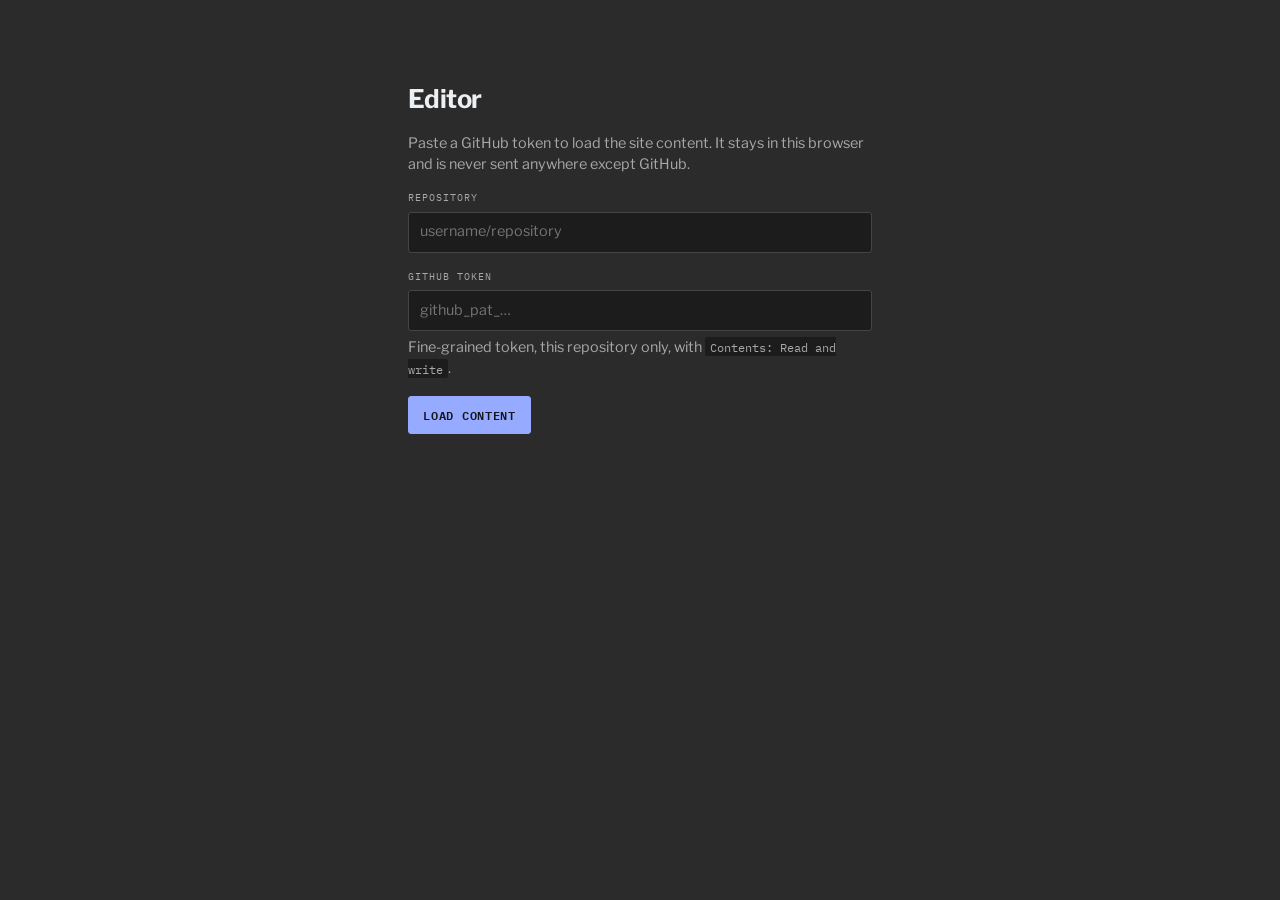
==== admin/index.html @ 61e8462a "Update site 2026-07-12 14:03" ====
<!doctype html>
<html lang="en">
<head>
<meta charset="utf-8">
<meta name="viewport" content="width=device-width, initial-scale=1">
<meta name="robots" content="noindex, nofollow">
<title>Editor — Pallavi Verma</title>
<link href="https://fonts.googleapis.com/css2?family=Libre+Franklin:wght@400;600;700&family=IBM+Plex+Mono:wght@400;500&display=swap" rel="stylesheet">
<style>
  :root{--ground:#2b2b2b;--well:#232323;--field:#1c1c1c;--line:#454545;--text:#edf0f2;--muted:#a8a8a8;--accent:#96aaff;--warn:#ffb27a;
        --body:"Libre Franklin",Helvetica,Arial,sans-serif;--mono:"IBM Plex Mono",ui-monospace,Menlo,monospace}
  *,*::before,*::after{box-sizing:border-box}
  body{margin:0;background:var(--ground);color:var(--text);font-family:var(--body);line-height:1.5}
  header{position:sticky;top:0;z-index:10;display:flex;align-items:center;gap:1rem;flex-wrap:wrap;
         padding:.9rem 1.5rem;background:rgba(43,43,43,.92);backdrop-filter:blur(10px);border-bottom:1px solid var(--line)}
  h1{font-size:1rem;margin:0;letter-spacing:-.02em}
  .grow{margin-left:auto}
  main{max-width:60rem;margin:0 auto;padding:2rem 1.5rem 6rem}
  h2{font-size:1.35rem;letter-spacing:-.02em;margin:2.5rem 0 1rem;padding-bottom:.5rem;border-bottom:1px solid var(--line)}
  label{display:block;font-family:var(--mono);font-size:.65rem;letter-spacing:.1em;text-transform:uppercase;color:var(--muted);margin:0 0 .35rem}
  input,textarea,select{width:100%;background:var(--field);color:var(--text);border:1px solid var(--line);border-radius:3px;
        padding:.55rem .7rem;font:inherit;font-size:.9rem}
  input:focus,textarea:focus,select:focus{outline:2px solid var(--accent);outline-offset:1px;border-color:transparent}
  textarea{min-height:5.5rem;resize:vertical}
  .field{margin-bottom:1rem}
  .row{display:grid;grid-template-columns:repeat(auto-fit,minmax(11rem,1fr));gap:1rem}
  button{background:var(--field);color:var(--text);border:1px solid var(--line);border-radius:3px;
         padding:.5rem .9rem;font-family:var(--mono);font-size:.72rem;letter-spacing:.06em;text-transform:uppercase;cursor:pointer}
  button:hover{border-color:var(--accent);color:var(--accent)}
  button.primary{background:var(--accent);color:#14161c;border-color:var(--accent);font-weight:600}
  button.primary:hover{opacity:.88;color:#14161c}
  button.danger:hover{border-color:#ff8080;color:#ff8080}
  button:disabled{opacity:.4;cursor:not-allowed}
  details.item{background:var(--well);border:1px solid var(--line);border-radius:4px;margin-bottom:.6rem}
  details.item>summary{cursor:pointer;padding:.75rem 1rem;display:flex;align-items:center;gap:.75rem;list-style:none;font-weight:600}
  details.item>summary::-webkit-details-marker{display:none}
  details.item>summary::before{content:"▸";color:var(--muted);font-size:.8rem}
  details.item[open]>summary::before{content:"▾"}
  .item__body{padding:0 1rem 1rem}
  .chip{font-family:var(--mono);font-size:.6rem;letter-spacing:.08em;text-transform:uppercase;color:var(--muted);
        border:1px solid var(--line);border-radius:2px;padding:.1rem .35rem}
  .chip.draft{color:var(--warn);border-color:var(--warn)}
  .itemctl{margin-left:auto;display:flex;gap:.35rem}
  .hint{font-size:.8rem;color:var(--muted);margin:.35rem 0 0}
  .status{font-family:var(--mono);font-size:.72rem;letter-spacing:.05em}
  .status.err{color:#ff8080}.status.ok{color:var(--accent)}
  .gate{max-width:32rem;margin:5rem auto;padding:0 1.5rem}
  .gate p{color:var(--muted);font-size:.9rem}
  code{font-family:var(--mono);font-size:.85em;background:var(--field);padding:.1rem .3rem;border-radius:2px}
  .thumb{width:100%;aspect-ratio:16/10;object-fit:cover;background:var(--field);border:1px solid var(--line);border-radius:3px;margin-top:.5rem}
  .hide{display:none}
</style>
</head>
<body>

<!-- ============ sign in ============ -->
<div class="gate" id="gate">
  <h1 style="font-size:1.6rem;margin-bottom:.5rem">Editor</h1>
  <p>Paste a GitHub token to load the site content. It stays in this browser and is never sent anywhere except GitHub.</p>
  <div class="field">
    <label for="repo">Repository</label>
    <input id="repo" placeholder="username/repository" autocomplete="off">
  </div>
  <div class="field">
    <label for="token">GitHub token</label>
    <input id="token" type="password" placeholder="github_pat_…" autocomplete="off">
    <p class="hint">Fine-grained token, this repository only, with <code>Contents: Read and write</code>.</p>
  </div>
  <button class="primary" id="signin">Load content</button>
  <p class="status err" id="gateStatus"></p>
</div>

<!-- ============ editor ============ -->
<div id="app" class="hide">
<header>
  <h1>Editor</h1>
  <span class="status" id="status"></span>
  <div class="grow"></div>
  <button id="preview">Open site</button>
  <button id="signout">Sign out</button>
  <button class="primary" id="publish">Publish changes</button>
</header>

<main>
  <h2>Header</h2>
  <div class="row">
    <div class="field"><label for="f_name">Name</label><input id="f_name"></div>
    <div class="field"><label for="f_role">Role line</label><input id="f_role"></div>
  </div>
  <div class="field"><label for="f_desc">Search-engine description</label><textarea id="f_desc" style="min-height:3.5rem"></textarea></div>
  <div class="field"><label for="f_herocap">Hero caption</label><input id="f_herocap"></div>

  <h2>About</h2>
  <div class="field">
    <label for="f_about">Biography — one paragraph per blank line</label>
    <textarea id="f_about" style="min-height:12rem"></textarea>
  </div>

  <h2>Education</h2>
  <div id="eduList"></div>
  <button id="addEdu">Add entry</button>

  <h2>Work</h2>
  <p class="hint" style="margin-bottom:1rem">Each entry becomes a card on the homepage and, if it has a description, its own page.</p>
  <div id="sectionList"></div>

  <h2>Contact</h2>
  <div class="row">
    <div class="field"><label for="f_email">Email</label><input id="f_email"></div>
    <div class="field"><label for="f_phone">Phone</label><input id="f_phone"></div>
    <div class="field"><label for="f_ig">Instagram handle</label><input id="f_ig"></div>
    <div class="field"><label for="f_igurl">Instagram link</label><input id="f_igurl"></div>
    <div class="field"><label for="f_loc">Based in</label><input id="f_loc"></div>
  </div>

  <h2>Images</h2>
  <div class="field">
    <label for="f_upload">Upload an image to <code>assets/img/</code></label>
    <input id="f_upload" type="file" accept="image/*">
    <p class="hint" id="uploadHint">Once uploaded, use the path shown here in any Media field.</p>
  </div>
</main>
</div>

<script>
const API = "https://api.github.com";
let repo = localStorage.getItem("pv_repo") || "";
let token = localStorage.getItem("pv_token") || "";
let site = null, sha = null;

const $ = (id) => document.getElementById(id);
const esc = (s="") => String(s).replace(/&/g,"&amp;").replace(/</g,"&lt;").replace(/"/g,"&quot;");
const slugify = (s) => String(s).toLowerCase().trim().replace(/[^a-z0-9]+/g,"-").replace(/^-|-$/g,"");

function say(msg, kind="") {
  const el = $("status");
  el.textContent = msg; el.className = "status " + kind;
  if (kind === "ok") setTimeout(() => { if (el.textContent === msg) el.textContent = ""; }, 4000);
}

/* ---------- GitHub ---------- */

async function gh(path, opts = {}) {
  const res = await fetch(`${API}/repos/${repo}/contents/${path}`, {
    ...opts,
    headers: {
      Authorization: `Bearer ${token}`,
      Accept: "application/vnd.github+json",
      "X-GitHub-Api-Version": "2022-11-28",
      ...(opts.headers || {}),
    },
  });
  if (!res.ok) {
    const body = await res.json().catch(() => ({}));
    throw new Error(body.message || `GitHub returned ${res.status}`);
  }
  return res.json();
}

// UTF-8 safe base64 both ways
const toB64 = (str) => btoa(String.fromCharCode(...new TextEncoder().encode(str)));
const fromB64 = (b64) => new TextDecoder().decode(Uint8Array.from(atob(b64.replace(/\n/g,"")), c => c.charCodeAt(0)));

async function load() {
  const file = await gh("content/site.json");
  sha = file.sha;
  site = JSON.parse(fromB64(file.content));
}

async function save() {
  const res = await gh("content/site.json", {
    method: "PUT",
    body: JSON.stringify({
      message: "Update site content via editor",
      content: toB64(JSON.stringify(site, null, 2) + "\n"),
      sha,
    }),
  });
  sha = res.content.sha;
}

/* ---------- render ---------- */

function renderEdu() {
  $("eduList").innerHTML = site.education.map((e, i) => `
    <details class="item">
      <summary>${esc(e.qualification) || "Untitled"} <span class="chip">${esc(e.years)}</span>
        <span class="itemctl"><button class="danger" data-edudel="${i}">Remove</button></span>
      </summary>
      <div class="item__body">
        <div class="field"><label>Qualification</label><input data-edu="${i}" data-k="qualification" value="${esc(e.qualification)}"></div>
        <div class="row">
          <div class="field"><label>Years</label><input data-edu="${i}" data-k="years" value="${esc(e.years)}"></div>
          <div class="field"><label>Institution</label><input data-edu="${i}" data-k="institution" value="${esc(e.institution)}"></div>
        </div>
      </div>
    </details>`).join("");
}

function itemForm(si, ii, it) {
  const m = it.media || { type: "image", src: "", poster: "" };
  const opt = (v, label) => `<option value="${v}" ${m.type === v ? "selected" : ""}>${label}</option>`;
  return `
  <details class="item">
    <summary>${esc(it.title) || "Untitled"}
      ${it.year ? `<span class="chip">${esc(it.year)}</span>` : ""}
      ${it.published === false ? `<span class="chip draft">Draft</span>` : ""}
      <span class="itemctl">
        <button data-move="${si}:${ii}:-1">↑</button>
        <button data-move="${si}:${ii}:1">↓</button>
        <button class="danger" data-del="${si}:${ii}">Remove</button>
      </span>
    </summary>
    <div class="item__body">
      <div class="row">
        <div class="field"><label>Title</label><input data-i="${si}:${ii}" data-k="title" value="${esc(it.title)}"></div>
        <div class="field"><label>Year</label><input data-i="${si}:${ii}" data-k="year" value="${esc(it.year)}"></div>
      </div>
      <div class="row">
        <div class="field"><label>Role</label><input data-i="${si}:${ii}" data-k="role" value="${esc(it.role)}"></div>
        <div class="field"><label>Status badge (optional)</label><input data-i="${si}:${ii}" data-k="status" value="${esc(it.status)}" placeholder="Work in progress"></div>
        <div class="field"><label>Running time (minutes)</label><input data-i="${si}:${ii}" data-k="duration_min" type="number" min="0" value="${it.duration_min ?? ""}"></div>
      </div>
      <div class="row">
        <div class="field"><label>Media type</label>
          <select data-media="${si}:${ii}" data-k="type">
            ${opt("image","Image")}${opt("video","Video file")}${opt("youtube","YouTube")}
          </select>
        </div>
        <div class="field"><label>Media source</label>
          <input data-media="${si}:${ii}" data-k="src" value="${esc(m.src)}" placeholder="assets/img/name.jpg or YouTube ID">
        </div>
        <div class="field"><label>Poster image (video only)</label>
          <input data-media="${si}:${ii}" data-k="poster" value="${esc(m.poster)}" placeholder="assets/img/name.jpg">
        </div>
      </div>
      <div class="field"><label>Description</label><textarea data-i="${si}:${ii}" data-k="description">${esc(it.description)}</textarea></div>
      <div class="row">
        <div class="field"><label>Performed at — one per line</label><textarea data-list="${si}:${ii}" data-k="venues">${esc((it.venues||[]).join("\n"))}</textarea></div>
        <div class="field"><label>Credits — one per line</label><textarea data-list="${si}:${ii}" data-k="credits">${esc((it.credits||[]).join("\n"))}</textarea></div>
      </div>
      <div class="field">
        <label>URL slug</label><input data-i="${si}:${ii}" data-k="slug" value="${esc(it.slug)}">
        <p class="hint">Page address: <code>/work/${esc(it.slug)}/</code></p>
      </div>
      <label style="display:flex;gap:.5rem;align-items:center;text-transform:none;letter-spacing:0;font-family:var(--body);font-size:.9rem;color:var(--text)">
        <input type="checkbox" data-pub="${si}:${ii}" ${it.published !== false ? "checked" : ""} style="width:auto">
        Show on the site
      </label>
    </div>
  </details>`;
}

function renderSections() {
  $("sectionList").innerHTML = site.sections.map((s, si) => `
    <h3 style="font-size:1rem;margin:1.75rem 0 .75rem;letter-spacing:-.01em">${esc(s.title)}</h3>
    ${s.items.map((it, ii) => itemForm(si, ii, it)).join("")}
    <button data-add="${si}">Add to ${esc(s.title)}</button>
  `).join("");
}

function render() {
  $("f_name").value    = site.meta.name;
  $("f_role").value    = site.meta.role;
  $("f_desc").value    = site.meta.description;
  $("f_herocap").value = site.hero.caption || "";
  $("f_about").value   = site.about.body.join("\n\n");
  $("f_email").value   = site.contact.email;
  $("f_phone").value   = site.contact.phone;
  $("f_ig").value      = site.contact.instagram_handle;
  $("f_igurl").value   = site.contact.instagram_url;
  $("f_loc").value     = site.contact.location;
  renderEdu();
  renderSections();
}

/* ---------- collect ---------- */

function collect() {
  site.meta.name = $("f_name").value.trim();
  site.meta.role = $("f_role").value.trim();
  site.meta.description = $("f_desc").value.trim();
  site.hero.caption = $("f_herocap").value.trim();
  site.about.body = $("f_about").value.split(/\n\s*\n/).map(s => s.trim()).filter(Boolean);
  site.contact.email = $("f_email").value.trim();
  site.contact.phone = $("f_phone").value.trim();
  site.contact.instagram_handle = $("f_ig").value.trim();
  site.contact.instagram_url = $("f_igurl").value.trim();
  site.contact.location = $("f_loc").value.trim();
}

/* live-bind every field back into the model */
document.addEventListener("input", (e) => {
  const t = e.target;
  const set = (attr, fn) => {
    if (!t.dataset[attr]) return false;
    const [si, ii] = t.dataset[attr].split(":").map(Number);
    fn(site.sections[si].items[ii]);
    return true;
  };
  if (t.dataset.edu !== undefined) {
    site.education[Number(t.dataset.edu)][t.dataset.k] = t.value;
  } else if (set("i", (it) => {
    const k = t.dataset.k;
    it[k] = k === "duration_min" ? (t.value === "" ? null : Number(t.value)) : t.value;
  })) {} else if (set("media", (it) => { it.media = it.media || {}; it.media[t.dataset.k] = t.value; })) {}
  else if (set("list", (it) => { it[t.dataset.k] = t.value.split("\n").map(s => s.trim()).filter(Boolean); })) {}
  else if (set("pub", (it) => { it.published = t.checked; })) {}
});

/* ---------- buttons ---------- */

document.addEventListener("click", (e) => {
  const b = e.target.closest("button");
  if (!b) return;

  if (b.dataset.add !== undefined) {
    const si = Number(b.dataset.add);
    site.sections[si].items.push({
      slug: "new-work-" + Date.now().toString(36),
      title: "New work", status: "", year: String(new Date().getFullYear()),
      role: "", duration_min: null,
      media: { type: "image", src: "", poster: "" },
      description: "", venues: [], credits: [], published: false,
    });
    renderSections();
  }

  if (b.dataset.del) {
    const [si, ii] = b.dataset.del.split(":").map(Number);
    if (confirm(`Remove “${site.sections[si].items[ii].title}”? This is not undone until you publish.`)) {
      site.sections[si].items.splice(ii, 1);
      renderSections();
    }
  }

  if (b.dataset.move) {
    const [si, ii, dir] = b.dataset.move.split(":").map(Number);
    const list = site.sections[si].items;
    const j = ii + dir;
    if (j < 0 || j >= list.length) return;
    [list[ii], list[j]] = [list[j], list[ii]];
    renderSections();
  }

  if (b.dataset.edudel) {
    site.education.splice(Number(b.dataset.edudel), 1);
    renderEdu();
  }
});

$("addEdu").onclick = () => {
  site.education.push({ qualification: "", years: "", institution: "" });
  renderEdu();
};

/* auto-slug from title when the slug still looks auto-generated */
document.addEventListener("change", (e) => {
  const t = e.target;
  if (t.dataset.i && t.dataset.k === "title") {
    const [si, ii] = t.dataset.i.split(":").map(Number);
    const it = site.sections[si].items[ii];
    if (/^new-work-/.test(it.slug)) { it.slug = slugify(it.title); renderSections(); }
  }
});

/* ---------- image upload ---------- */

$("f_upload").onchange = async (e) => {
  const file = e.target.files[0];
  if (!file) return;
  const name = slugify(file.name.replace(/\.[^.]+$/, "")) + "." + file.name.split(".").pop().toLowerCase();
  const path = `assets/img/${name}`;
  say("Uploading " + name + "…");
  try {
    const b64 = await new Promise((res, rej) => {
      const r = new FileReader();
      r.onload = () => res(r.result.split(",")[1]);
      r.onerror = rej;
      r.readAsDataURL(file);
    });
    let existing = null;
    try { existing = (await gh(path)).sha; } catch { /* new file */ }
    await gh(path, {
      method: "PUT",
      body: JSON.stringify({
        message: `Add image ${name}`,
        content: b64,
        ...(existing ? { sha: existing } : {}),
      }),
    });
    $("uploadHint").innerHTML = `Uploaded. Paste this into a Media field: <code>${esc(path)}</code>`;
    say("Image uploaded", "ok");
  } catch (err) {
    say(err.message, "err");
  }
  e.target.value = "";
};

/* ---------- publish ---------- */

$("publish").onclick = async () => {
  collect();
  $("publish").disabled = true;
  say("Publishing…");
  try {
    await save();
    say("Published. The site rebuilds in about a minute.", "ok");
  } catch (err) {
    say(err.message.includes("does not match") ? "Someone else changed the content. Reload and redo your edits." : err.message, "err");
  }
  $("publish").disabled = false;
};

$("preview").onclick = () => {
  const [owner, name] = repo.split("/");
  window.open(`https://${owner}.github.io/${name === owner + ".github.io" ? "" : name + "/"}`, "_blank");
};

$("signout").onclick = () => {
  localStorage.removeItem("pv_token");
  location.reload();
};

/* ---------- boot ---------- */

async function boot() {
  $("gateStatus").textContent = "";
  try {
    await load();
    $("gate").classList.add("hide");
    $("app").classList.remove("hide");
    render();
  } catch (err) {
    $("gateStatus").textContent = err.message;
    localStorage.removeItem("pv_token");
  }
}

$("signin").onclick = async () => {
  repo = $("repo").value.trim().replace(/^https?:\/\/github\.com\//, "").replace(/\/$/, "");
  token = $("token").value.trim();
  if (!repo.includes("/") || !token) {
    $("gateStatus").textContent = "Enter both the repository and a token.";
    return;
  }
  localStorage.setItem("pv_repo", repo);
  localStorage.setItem("pv_token", token);
  boot();
};

if (repo && token) { $("repo").value = repo; boot(); }
else if (repo) { $("repo").value = repo; }
</script>
</body>
</html>
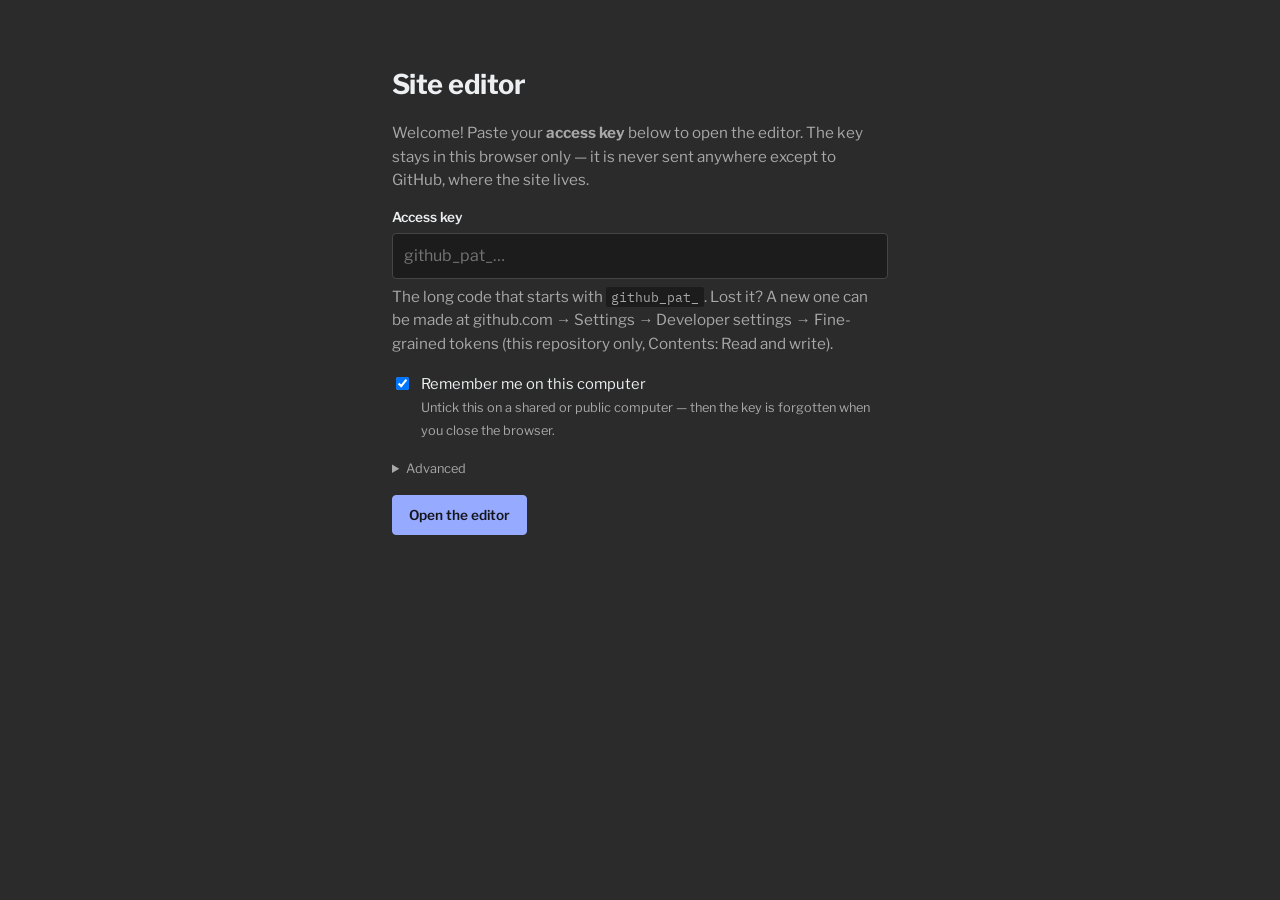
==== commit 9d646ee4: "SEO" ====
--- a/admin/index.html
+++ b/admin/index.html
@@ -4,139 +4,234 @@
 <meta charset="utf-8">
 <meta name="viewport" content="width=device-width, initial-scale=1">
 <meta name="robots" content="noindex, nofollow">
-<title>Editor — Pallavi Verma</title>
+<title>Site Editor — Pallavi Verma</title>
 <link href="https://fonts.googleapis.com/css2?family=Libre+Franklin:wght@400;600;700&family=IBM+Plex+Mono:wght@400;500&display=swap" rel="stylesheet">
 <style>
   :root{--ground:#2b2b2b;--well:#232323;--field:#1c1c1c;--line:#454545;--text:#edf0f2;--muted:#a8a8a8;--accent:#96aaff;--warn:#ffb27a;
         --body:"Libre Franklin",Helvetica,Arial,sans-serif;--mono:"IBM Plex Mono",ui-monospace,Menlo,monospace}
   *,*::before,*::after{box-sizing:border-box}
-  body{margin:0;background:var(--ground);color:var(--text);font-family:var(--body);line-height:1.5}
-  header{position:sticky;top:0;z-index:10;display:flex;align-items:center;gap:1rem;flex-wrap:wrap;
-         padding:.9rem 1.5rem;background:rgba(43,43,43,.92);backdrop-filter:blur(10px);border-bottom:1px solid var(--line)}
-  h1{font-size:1rem;margin:0;letter-spacing:-.02em}
+  body{margin:0;background:var(--ground);color:var(--text);font-family:var(--body);line-height:1.55}
+  header.bar{position:sticky;top:0;z-index:10;display:flex;align-items:center;gap:.75rem;flex-wrap:wrap;
+         padding:.9rem 1.5rem;background:rgba(43,43,43,.94);backdrop-filter:blur(10px);border-bottom:1px solid var(--line)}
+  h1{font-size:1.05rem;margin:0;letter-spacing:-.02em}
   .grow{margin-left:auto}
-  main{max-width:60rem;margin:0 auto;padding:2rem 1.5rem 6rem}
-  h2{font-size:1.35rem;letter-spacing:-.02em;margin:2.5rem 0 1rem;padding-bottom:.5rem;border-bottom:1px solid var(--line)}
-  label{display:block;font-family:var(--mono);font-size:.65rem;letter-spacing:.1em;text-transform:uppercase;color:var(--muted);margin:0 0 .35rem}
-  input,textarea,select{width:100%;background:var(--field);color:var(--text);border:1px solid var(--line);border-radius:3px;
-        padding:.55rem .7rem;font:inherit;font-size:.9rem}
+  main{max-width:62rem;margin:0 auto;padding:2rem 1.5rem 8rem}
+  h2{font-size:1.5rem;letter-spacing:-.02em;margin:3rem 0 .35rem}
+  .sectionlead{color:var(--muted);font-size:.9rem;margin:0 0 1.25rem}
+  label{display:block;font-size:.85rem;font-weight:600;color:var(--text);margin:0 0 .3rem}
+  input,textarea,select{width:100%;background:var(--field);color:var(--text);border:1px solid var(--line);border-radius:4px;
+        padding:.6rem .7rem;font:inherit;font-size:1rem}
   input:focus,textarea:focus,select:focus{outline:2px solid var(--accent);outline-offset:1px;border-color:transparent}
   textarea{min-height:5.5rem;resize:vertical}
-  .field{margin-bottom:1rem}
-  .row{display:grid;grid-template-columns:repeat(auto-fit,minmax(11rem,1fr));gap:1rem}
-  button{background:var(--field);color:var(--text);border:1px solid var(--line);border-radius:3px;
-         padding:.5rem .9rem;font-family:var(--mono);font-size:.72rem;letter-spacing:.06em;text-transform:uppercase;cursor:pointer}
+  .field{margin-bottom:1.1rem}
+  .row{display:grid;grid-template-columns:repeat(auto-fit,minmax(12rem,1fr));gap:1rem}
+  button{background:var(--field);color:var(--text);border:1px solid var(--line);border-radius:4px;
+         padding:.55rem 1rem;font:inherit;font-size:.85rem;cursor:pointer}
   button:hover{border-color:var(--accent);color:var(--accent)}
   button.primary{background:var(--accent);color:#14161c;border-color:var(--accent);font-weight:600}
   button.primary:hover{opacity:.88;color:#14161c}
   button.danger:hover{border-color:#ff8080;color:#ff8080}
+  button.small{padding:.3rem .6rem;font-size:.78rem}
   button:disabled{opacity:.4;cursor:not-allowed}
-  details.item{background:var(--well);border:1px solid var(--line);border-radius:4px;margin-bottom:.6rem}
-  details.item>summary{cursor:pointer;padding:.75rem 1rem;display:flex;align-items:center;gap:.75rem;list-style:none;font-weight:600}
+  details.item{background:var(--well);border:1px solid var(--line);border-radius:5px;margin-bottom:.6rem}
+  details.item>summary{cursor:pointer;padding:.8rem 1rem;display:flex;align-items:center;gap:.75rem;list-style:none;font-weight:600;flex-wrap:wrap}
   details.item>summary::-webkit-details-marker{display:none}
   details.item>summary::before{content:"▸";color:var(--muted);font-size:.8rem}
   details.item[open]>summary::before{content:"▾"}
-  .item__body{padding:0 1rem 1rem}
-  .chip{font-family:var(--mono);font-size:.6rem;letter-spacing:.08em;text-transform:uppercase;color:var(--muted);
-        border:1px solid var(--line);border-radius:2px;padding:.1rem .35rem}
+  .item__body{padding:.25rem 1rem 1.1rem}
+  .chip{font-family:var(--mono);font-size:.62rem;letter-spacing:.08em;text-transform:uppercase;color:var(--muted);
+        border:1px solid var(--line);border-radius:3px;padding:.12rem .4rem;white-space:nowrap}
   .chip.draft{color:var(--warn);border-color:var(--warn)}
+  .chip.unsaved{color:var(--warn);border-color:var(--warn)}
   .itemctl{margin-left:auto;display:flex;gap:.35rem}
   .hint{font-size:.8rem;color:var(--muted);margin:.35rem 0 0}
-  .status{font-family:var(--mono);font-size:.72rem;letter-spacing:.05em}
-  .status.err{color:#ff8080}.status.ok{color:var(--accent)}
-  .gate{max-width:32rem;margin:5rem auto;padding:0 1.5rem}
-  .gate p{color:var(--muted);font-size:.9rem}
+  .status{font-family:var(--mono);font-size:.75rem;letter-spacing:.04em}
+  .status.err{color:#ff8080}.status.ok{color:#9fe8b1}
+  .gate{max-width:34rem;margin:4rem auto;padding:0 1.5rem}
+  .gate p{color:var(--muted);font-size:.95rem}
   code{font-family:var(--mono);font-size:.85em;background:var(--field);padding:.1rem .3rem;border-radius:2px}
-  .thumb{width:100%;aspect-ratio:16/10;object-fit:cover;background:var(--field);border:1px solid var(--line);border-radius:3px;margin-top:.5rem}
+  .thumb{max-width:14rem;aspect-ratio:16/10;object-fit:cover;background:var(--field);border:1px solid var(--line);border-radius:4px;margin:.25rem 0 .75rem;display:block}
   .hide{display:none}
+  .check{display:flex;gap:.55rem;align-items:flex-start;font-size:.92rem;font-weight:400;color:var(--text)}
+  .check input{width:auto;margin-top:.25rem}
+  .seccard{border:1px solid var(--line);border-radius:6px;padding:1.1rem 1.1rem .9rem;margin:0 0 1.5rem;background:rgba(0,0,0,.12)}
+  .seccard__head{display:flex;gap:1rem;align-items:flex-end;flex-wrap:wrap;margin-bottom:1rem}
+  .seccard__head .field{margin-bottom:0;flex:1 1 12rem}
+  .seccard__ctl{display:flex;gap:.35rem;padding-bottom:.15rem}
+  .addsec{display:flex;gap:.75rem;flex-wrap:wrap;align-items:center;border:1px dashed var(--line);border-radius:6px;padding:1rem}
+  .addsec input{flex:1 1 14rem;width:auto}
+  .stillgrid{display:grid;grid-template-columns:repeat(auto-fill,minmax(11rem,1fr));gap:1rem}
+  .stillcard{background:var(--well);border:1px solid var(--line);border-radius:5px;padding:.6rem}
+  .stillcard img{width:100%;aspect-ratio:3/4;object-fit:cover;border-radius:3px;background:var(--field)}
+  .stillcard .ctl{display:flex;gap:.3rem;margin-top:.5rem}
+  .stillcard input{font-size:.85rem;margin-top:.5rem}
+  .filegrid{display:grid;grid-template-columns:repeat(auto-fill,minmax(9rem,1fr));gap:.8rem}
+  .filegrid figure{margin:0;background:var(--well);border:1px solid var(--line);border-radius:5px;padding:.4rem}
+  .filegrid img{width:100%;aspect-ratio:1;object-fit:cover;border-radius:3px;background:var(--field)}
+  .filegrid figcaption{font-family:var(--mono);font-size:.62rem;color:var(--muted);padding:.35rem .1rem 0;word-break:break-all}
+  nav.toc{display:flex;gap:.5rem;flex-wrap:wrap;margin:1.5rem 0 0}
+  nav.toc a{font-family:var(--mono);font-size:.68rem;letter-spacing:.08em;text-transform:uppercase;color:var(--muted);
+        text-decoration:none;border:1px solid var(--line);border-radius:999px;padding:.3rem .8rem}
+  nav.toc a:hover{color:var(--accent);border-color:var(--accent)}
+  details.help{border:1px solid var(--line);border-radius:6px;margin-top:1.5rem;background:var(--well)}
+  details.help summary{cursor:pointer;padding:.8rem 1rem;font-weight:600}
+  details.help .inner{padding:0 1rem 1rem;color:var(--muted);font-size:.92rem}
+  details.help .inner b{color:var(--text)}
 </style>
 </head>
 <body>
 
 <!-- ============ sign in ============ -->
 <div class="gate" id="gate">
-  <h1 style="font-size:1.6rem;margin-bottom:.5rem">Editor</h1>
-  <p>Paste a GitHub token to load the site content. It stays in this browser and is never sent anywhere except GitHub.</p>
+  <h1 style="font-size:1.7rem;margin-bottom:.5rem">Site editor</h1>
+  <p>Welcome! Paste your <b>access key</b> below to open the editor. The key stays in this browser only — it is never sent anywhere except to GitHub, where the site lives.</p>
   <div class="field">
-    <label for="repo">Repository</label>
-    <input id="repo" placeholder="username/repository" autocomplete="off">
+    <label for="token">Access key</label>
+    <input id="token" type="password" placeholder="github_pat_…" autocomplete="off">
+    <p class="hint">The long code that starts with <code>github_pat_</code>. Lost it? A new one can be made at github.com → Settings → Developer settings → Fine-grained tokens (this repository only, Contents: Read and write).</p>
   </div>
   <div class="field">
-    <label for="token">GitHub token</label>
-    <input id="token" type="password" placeholder="github_pat_…" autocomplete="off">
-    <p class="hint">Fine-grained token, this repository only, with <code>Contents: Read and write</code>.</p>
+    <label class="check"><input type="checkbox" id="remember" checked>
+      <span>Remember me on this computer<br><span class="hint" style="margin:0">Untick this on a shared or public computer — then the key is forgotten when you close the browser.</span></span>
+    </label>
   </div>
-  <button class="primary" id="signin">Load content</button>
+  <details style="margin-bottom:1rem"><summary class="hint" style="cursor:pointer">Advanced</summary>
+    <div class="field" style="margin-top:.75rem">
+      <label for="repo">Repository</label>
+      <input id="repo" placeholder="username/repository" autocomplete="off">
+    </div>
+  </details>
+  <button class="primary" id="signin">Open the editor</button>
   <p class="status err" id="gateStatus"></p>
 </div>
 
 <!-- ============ editor ============ -->
 <div id="app" class="hide">
-<header>
-  <h1>Editor</h1>
+<header class="bar">
+  <h1>Site editor</h1>
+  <span class="chip unsaved hide" id="dirtyChip">Unpublished changes</span>
   <span class="status" id="status"></span>
   <div class="grow"></div>
-  <button id="preview">Open site</button>
+  <button id="preview">View site</button>
   <button id="signout">Sign out</button>
   <button class="primary" id="publish">Publish changes</button>
 </header>
 
 <main>
-  <h2>Header</h2>
+  <details class="help">
+    <summary>First time here? How this works</summary>
+    <div class="inner">
+      <p><b>1.</b> Change anything below — text, photos, videos, whole sections.</p>
+      <p><b>2.</b> Nothing is live yet: take your time, nothing is saved until you decide.</p>
+      <p><b>3.</b> Press <b>Publish changes</b> (top right). The site updates itself in a minute or two.</p>
+      <p>Tip: after publishing, press <b>View site</b> and refresh the page to see your changes.</p>
+    </div>
+  </details>
+
+  <nav class="toc">
+    <a href="#s-basics">Basics</a><a href="#s-hero">Opening video</a><a href="#s-about">About</a>
+    <a href="#s-edu">Education</a><a href="#s-work">Work</a><a href="#s-stills">Photo gallery</a>
+    <a href="#s-contact">Contact</a><a href="#s-files">Photos &amp; videos</a>
+  </nav>
+
+  <h2 id="s-basics">Basics</h2>
+  <p class="sectionlead">Your name and the one-line description under it.</p>
   <div class="row">
     <div class="field"><label for="f_name">Name</label><input id="f_name"></div>
     <div class="field"><label for="f_role">Role line</label><input id="f_role"></div>
   </div>
-  <div class="field"><label for="f_desc">Search-engine description</label><textarea id="f_desc" style="min-height:3.5rem"></textarea></div>
-  <div class="field"><label for="f_herocap">Hero caption</label><input id="f_herocap"></div>
-
-  <h2>About</h2>
   <div class="field">
-    <label for="f_about">Biography — one paragraph per blank line</label>
+    <label for="f_desc">Description for Google</label>
+    <textarea id="f_desc" style="min-height:3.5rem"></textarea>
+    <p class="hint">This text shows up in search results. One or two sentences about who you are.</p>
+  </div>
+
+  <h2 id="s-hero">Opening video</h2>
+  <p class="sectionlead">The full-screen video visitors see first.</p>
+  <div class="row">
+    <div class="field"><label>Video</label><span id="heroVideo"></span></div>
+    <div class="field"><label>Cover photo (shows while the video loads)</label><span id="heroPoster"></span></div>
+    <div class="field"><label for="f_herocap">Small caption (bottom right)</label><input id="f_herocap"></div>
+  </div>
+
+  <h2 id="s-about">About</h2>
+  <div class="field"><label>Portrait photo</label><span id="aboutPortrait"></span></div>
+  <div class="field">
+    <label for="f_about">Your story</label>
     <textarea id="f_about" style="min-height:12rem"></textarea>
+    <p class="hint">Leave an empty line between paragraphs.</p>
   </div>
 
-  <h2>Education</h2>
+  <h2 id="s-edu">Education</h2>
   <div id="eduList"></div>
-  <button id="addEdu">Add entry</button>
-
-  <h2>Work</h2>
-  <p class="hint" style="margin-bottom:1rem">Each entry becomes a card on the homepage and, if it has a description, its own page.</p>
+  <button id="addEdu">+ Add an entry</button>
+
+  <h2 id="s-work">Work</h2>
+  <p class="sectionlead">Your work lives in sections (Performance, Film, …). You can rename them, reorder them, delete them, or create brand-new ones — for example “Teaching” or “Press”.</p>
   <div id="sectionList"></div>
-
-  <h2>Contact</h2>
+  <div class="addsec">
+    <label for="newSecTitle" style="margin:0">New section:</label>
+    <input id="newSecTitle" placeholder="e.g. Teaching, Workshops, Press…">
+    <button id="addSec">+ Create section</button>
+  </div>
+
+  <h2 id="s-stills">Photo gallery</h2>
+  <p class="sectionlead">The photos at the bottom of the site. Visitors can click them to view full screen.</p>
+  <div class="stillgrid" id="stillList"></div>
+  <p style="margin-top:1rem"><button id="addStill">+ Add a photo</button></p>
+
+  <h2 id="s-contact">Contact</h2>
   <div class="row">
     <div class="field"><label for="f_email">Email</label><input id="f_email"></div>
     <div class="field"><label for="f_phone">Phone</label><input id="f_phone"></div>
-    <div class="field"><label for="f_ig">Instagram handle</label><input id="f_ig"></div>
+    <div class="field"><label for="f_ig">Instagram name</label><input id="f_ig"></div>
     <div class="field"><label for="f_igurl">Instagram link</label><input id="f_igurl"></div>
     <div class="field"><label for="f_loc">Based in</label><input id="f_loc"></div>
   </div>
 
-  <h2>Images</h2>
-  <div class="field">
-    <label for="f_upload">Upload an image to <code>assets/img/</code></label>
-    <input id="f_upload" type="file" accept="image/*">
-    <p class="hint" id="uploadHint">Once uploaded, use the path shown here in any Media field.</p>
-  </div>
+  <h2 id="s-files">Photos &amp; videos</h2>
+  <p class="sectionlead">Everything uploaded so far. Upload here first, then pick the file from any dropdown above.</p>
+  <p style="margin:0 0 1rem"><button id="uploadBtn">⬆ Upload photos or videos</button> <span class="hint" style="display:inline">JPG or PNG photos, MP4 videos (up to 20&nbsp;MB).</span></p>
+  <div class="filegrid" id="fileGrid"></div>
 </main>
 </div>
 
+<input type="file" id="uploader" class="hide" accept="image/*,video/mp4,video/webm" multiple>
+
 <script>
 const API = "https://api.github.com";
-let repo = localStorage.getItem("pv_repo") || "";
-let token = localStorage.getItem("pv_token") || "";
+const DEFAULT_REPO = "Pallavi05/pallaviverma";
+
+let repo = localStorage.getItem("pv_repo") || DEFAULT_REPO;
+let token = localStorage.getItem("pv_token") || sessionStorage.getItem("pv_token") || "";
 let site = null, sha = null;
+let images = [], videos = [];
+let dirty = false;
+let pendingBind = null; // where an uploaded file should land
 
 const $ = (id) => document.getElementById(id);
-const esc = (s="") => String(s).replace(/&/g,"&amp;").replace(/</g,"&lt;").replace(/"/g,"&quot;");
+const esc = (s = "") => String(s ?? "").replace(/&/g,"&amp;").replace(/</g,"&lt;").replace(/>/g,"&gt;").replace(/"/g,"&quot;").replace(/'/g,"&#39;");
 const slugify = (s) => String(s).toLowerCase().trim().replace(/[^a-z0-9]+/g,"-").replace(/^-|-$/g,"");
-
-function say(msg, kind="") {
+const raw = (path) => `https://raw.githubusercontent.com/${repo}/main/${path}`;
+
+function say(msg, kind = "") {
   const el = $("status");
   el.textContent = msg; el.className = "status " + kind;
-  if (kind === "ok") setTimeout(() => { if (el.textContent === msg) el.textContent = ""; }, 4000);
-}
+  if (kind === "ok") setTimeout(() => { if (el.textContent === msg) el.textContent = ""; }, 6000);
+}
+
+function markDirty() {
+  if (dirty) return;
+  dirty = true;
+  $("dirtyChip").classList.remove("hide");
+}
+function clearDirty() {
+  dirty = false;
+  $("dirtyChip").classList.add("hide");
+}
+window.addEventListener("beforeunload", (e) => {
+  if (dirty) { e.preventDefault(); e.returnValue = ""; }
+});
 
 /* ---------- GitHub ---------- */
 
@@ -157,14 +252,24 @@
   return res.json();
 }
 
-// UTF-8 safe base64 both ways
 const toB64 = (str) => btoa(String.fromCharCode(...new TextEncoder().encode(str)));
 const fromB64 = (b64) => new TextDecoder().decode(Uint8Array.from(atob(b64.replace(/\n/g,"")), c => c.charCodeAt(0)));
+
+async function listDir(path) {
+  try {
+    const res = await gh(path);
+    return (Array.isArray(res) ? res : []).filter(f => f.type === "file").map(f => f.path).sort();
+  } catch { return []; }
+}
 
 async function load() {
   const file = await gh("content/site.json");
   sha = file.sha;
   site = JSON.parse(fromB64(file.content));
+  site.sections ||= [];
+  site.stills ||= [];
+  site.education ||= [];
+  [images, videos] = await Promise.all([listDir("assets/img"), listDir("assets/video")]);
 }
 
 async function save() {
@@ -179,102 +284,200 @@
   sha = res.content.sha;
 }
 
-/* ---------- render ---------- */
+/* ---------- reusable pieces ---------- */
+
+/* dropdown of uploaded files. bind = data-attributes that say where the value goes */
+function fileSelect(kind, bind, value) {
+  const list = kind === "video" ? videos : images;
+  const nice = (p) => p.split("/").pop();
+  const unknown = value && !list.includes(value)
+    ? `<option value="${esc(value)}" selected>${esc(nice(value))}</option>` : "";
+  return `<select ${bind} data-kind="${kind}" data-rerender>
+    <option value="">— choose ${kind === "video" ? "a video" : "a photo"} —</option>
+    ${unknown}
+    ${list.map(p => `<option value="${esc(p)}"${p === value ? " selected" : ""}>${esc(nice(p))}</option>`).join("")}
+    <option value="__upload__">⬆ Upload a new ${kind === "video" ? "video" : "photo"}…</option>
+  </select>`;
+}
+
+function ytId(v) {
+  v = String(v || "").trim();
+  const m = v.match(/(?:youtube\.com\/(?:watch\?.*v=|embed\/|shorts\/|live\/)|youtu\.be\/)([\w-]{11})/);
+  if (m) return m[1];
+  return v;
+}
+
+/* ---------- render: education ---------- */
 
 function renderEdu() {
   $("eduList").innerHTML = site.education.map((e, i) => `
     <details class="item">
-      <summary>${esc(e.qualification) || "Untitled"} <span class="chip">${esc(e.years)}</span>
-        <span class="itemctl"><button class="danger" data-edudel="${i}">Remove</button></span>
+      <summary>${esc(e.qualification) || "New entry"} <span class="chip">${esc(e.years || "")}</span>
+        <span class="itemctl"><button class="danger small" data-edudel="${i}">Remove</button></span>
       </summary>
       <div class="item__body">
-        <div class="field"><label>Qualification</label><input data-edu="${i}" data-k="qualification" value="${esc(e.qualification)}"></div>
+        <div class="field"><label>Degree or training</label><input data-edu="${i}" data-k="qualification" value="${esc(e.qualification || "")}"></div>
         <div class="row">
-          <div class="field"><label>Years</label><input data-edu="${i}" data-k="years" value="${esc(e.years)}"></div>
-          <div class="field"><label>Institution</label><input data-edu="${i}" data-k="institution" value="${esc(e.institution)}"></div>
+          <div class="field"><label>Years (e.g. 2018 – 2020)</label><input data-edu="${i}" data-k="years" value="${esc(e.years || "")}"></div>
+          <div class="field"><label>School / institution</label><input data-edu="${i}" data-k="institution" value="${esc(e.institution || "")}"></div>
         </div>
       </div>
     </details>`).join("");
 }
 
+/* ---------- render: work sections ---------- */
+
+function mediaFields(si, ii, it) {
+  const m = it.media || (it.media = { type: "image", src: "", poster: "" });
+  const key = `${si}:${ii}`;
+  let fields = "", thumb = "";
+
+  if (m.type === "youtube") {
+    fields = `<div class="field"><label>YouTube link</label>
+      <input data-media="${key}" data-k="src" value="${esc(m.src || "")}" placeholder="Paste the whole link, e.g. https://youtu.be/…">
+      <p class="hint">Paste the full link — it is converted automatically when you publish.</p></div>`;
+    const id = ytId(m.src);
+    if (/^[\w-]{11}$/.test(id)) thumb = `<img class="thumb" src="https://i.ytimg.com/vi/${esc(id)}/hqdefault.jpg" alt="">`;
+  } else if (m.type === "video") {
+    fields = `<div class="field"><label>Video file</label>${fileSelect("video", `data-media="${key}" data-k="src"`, m.src || "")}</div>
+      <div class="field"><label>Cover photo (shows before play)</label>${fileSelect("image", `data-media="${key}" data-k="poster"`, m.poster || "")}</div>`;
+    if (m.poster) thumb = `<img class="thumb" src="${raw(m.poster)}" alt="">`;
+  } else {
+    fields = `<div class="field"><label>Photo</label>${fileSelect("image", `data-media="${key}" data-k="src"`, m.src || "")}</div>`;
+    if (m.src) thumb = `<img class="thumb" src="${raw(m.src)}" alt="">`;
+  }
+
+  return `<div class="row">
+    <div class="field"><label>What kind of media?</label>
+      <select data-media="${key}" data-k="type" data-rerender>
+        <option value="image"${m.type === "image" ? " selected" : ""}>Photo</option>
+        <option value="video"${m.type === "video" ? " selected" : ""}>Video file</option>
+        <option value="youtube"${m.type === "youtube" ? " selected" : ""}>YouTube video</option>
+      </select>
+    </div>
+    ${fields}
+  </div>${thumb}`;
+}
+
 function itemForm(si, ii, it) {
-  const m = it.media || { type: "image", src: "", poster: "" };
-  const opt = (v, label) => `<option value="${v}" ${m.type === v ? "selected" : ""}>${label}</option>`;
+  const key = `${si}:${ii}`;
   return `
   <details class="item">
     <summary>${esc(it.title) || "Untitled"}
       ${it.year ? `<span class="chip">${esc(it.year)}</span>` : ""}
-      ${it.published === false ? `<span class="chip draft">Draft</span>` : ""}
+      ${it.published === false ? `<span class="chip draft">Hidden</span>` : ""}
       <span class="itemctl">
-        <button data-move="${si}:${ii}:-1">↑</button>
-        <button data-move="${si}:${ii}:1">↓</button>
-        <button class="danger" data-del="${si}:${ii}">Remove</button>
+        <button class="small" data-move="${key}:-1" title="Move up">↑</button>
+        <button class="small" data-move="${key}:1" title="Move down">↓</button>
+        <button class="danger small" data-del="${key}">Remove</button>
       </span>
     </summary>
     <div class="item__body">
       <div class="row">
-        <div class="field"><label>Title</label><input data-i="${si}:${ii}" data-k="title" value="${esc(it.title)}"></div>
-        <div class="field"><label>Year</label><input data-i="${si}:${ii}" data-k="year" value="${esc(it.year)}"></div>
+        <div class="field"><label>Title</label><input data-i="${key}" data-k="title" value="${esc(it.title || "")}"></div>
+        <div class="field"><label>Year</label><input data-i="${key}" data-k="year" value="${esc(it.year || "")}"></div>
       </div>
       <div class="row">
-        <div class="field"><label>Role</label><input data-i="${si}:${ii}" data-k="role" value="${esc(it.role)}"></div>
-        <div class="field"><label>Status badge (optional)</label><input data-i="${si}:${ii}" data-k="status" value="${esc(it.status)}" placeholder="Work in progress"></div>
-        <div class="field"><label>Running time (minutes)</label><input data-i="${si}:${ii}" data-k="duration_min" type="number" min="0" value="${it.duration_min ?? ""}"></div>
+        <div class="field"><label>Your role (e.g. Performer, Choreographer)</label><input data-i="${key}" data-k="role" value="${esc(it.role || "")}"></div>
+        <div class="field"><label>Badge (optional)</label><input data-i="${key}" data-k="status" value="${esc(it.status || "")}" placeholder="e.g. Work in progress"></div>
+        <div class="field"><label>Length in minutes (optional)</label><input data-i="${key}" data-k="duration_min" type="number" min="0" value="${it.duration_min ?? ""}"></div>
       </div>
+      ${mediaFields(si, ii, it)}
+      <div class="field"><label>Short description</label><textarea data-i="${key}" data-k="description">${esc(it.description || "")}</textarea></div>
       <div class="row">
-        <div class="field"><label>Media type</label>
-          <select data-media="${si}:${ii}" data-k="type">
-            ${opt("image","Image")}${opt("video","Video file")}${opt("youtube","YouTube")}
-          </select>
+        <div class="field"><label>Where it was shown — one per line</label><textarea data-list="${key}" data-k="venues">${esc((it.venues || []).join("\n"))}</textarea></div>
+        <div class="field"><label>Credits — one per line</label><textarea data-list="${key}" data-k="credits">${esc((it.credits || []).join("\n"))}</textarea></div>
+      </div>
+      <label class="check" style="margin-bottom:.75rem">
+        <input type="checkbox" data-pub="${key}" ${it.published !== false ? "checked" : ""}>
+        <span>Show on the site</span>
+      </label>
+      <details><summary class="hint" style="cursor:pointer">Advanced</summary>
+        <div class="field" style="margin-top:.75rem">
+          <label>Web address (slug)</label><input data-i="${key}" data-k="slug" value="${esc(it.slug || "")}">
+          <p class="hint">Its own page lives at <code>/work/${esc(it.slug || "")}/</code>. Filled in automatically from the title.</p>
         </div>
-        <div class="field"><label>Media source</label>
-          <input data-media="${si}:${ii}" data-k="src" value="${esc(m.src)}" placeholder="assets/img/name.jpg or YouTube ID">
-        </div>
-        <div class="field"><label>Poster image (video only)</label>
-          <input data-media="${si}:${ii}" data-k="poster" value="${esc(m.poster)}" placeholder="assets/img/name.jpg">
-        </div>
-      </div>
-      <div class="field"><label>Description</label><textarea data-i="${si}:${ii}" data-k="description">${esc(it.description)}</textarea></div>
-      <div class="row">
-        <div class="field"><label>Performed at — one per line</label><textarea data-list="${si}:${ii}" data-k="venues">${esc((it.venues||[]).join("\n"))}</textarea></div>
-        <div class="field"><label>Credits — one per line</label><textarea data-list="${si}:${ii}" data-k="credits">${esc((it.credits||[]).join("\n"))}</textarea></div>
-      </div>
-      <div class="field">
-        <label>URL slug</label><input data-i="${si}:${ii}" data-k="slug" value="${esc(it.slug)}">
-        <p class="hint">Page address: <code>/work/${esc(it.slug)}/</code></p>
-      </div>
-      <label style="display:flex;gap:.5rem;align-items:center;text-transform:none;letter-spacing:0;font-family:var(--body);font-size:.9rem;color:var(--text)">
-        <input type="checkbox" data-pub="${si}:${ii}" ${it.published !== false ? "checked" : ""} style="width:auto">
-        Show on the site
-      </label>
+      </details>
     </div>
   </details>`;
 }
 
+function sectionCard(s, si) {
+  return `<div class="seccard">
+    <div class="seccard__head">
+      <div class="field"><label>Section name</label><input data-sec="${si}" data-k="title" value="${esc(s.title || "")}"></div>
+      <div class="field"><label>Small note under the name (optional)</label><input data-sec="${si}" data-k="note" value="${esc(s.note || "")}"></div>
+      <div class="seccard__ctl">
+        <button class="small" data-secmove="${si}:-1" title="Move section up">↑</button>
+        <button class="small" data-secmove="${si}:1" title="Move section down">↓</button>
+        <button class="danger small" data-secdel="${si}">Delete section</button>
+      </div>
+    </div>
+    ${s.items.map((it, ii) => itemForm(si, ii, it)).join("")}
+    <button data-add="${si}">+ Add to ${esc(s.title || "this section")}</button>
+  </div>`;
+}
+
 function renderSections() {
-  $("sectionList").innerHTML = site.sections.map((s, si) => `
-    <h3 style="font-size:1rem;margin:1.75rem 0 .75rem;letter-spacing:-.01em">${esc(s.title)}</h3>
-    ${s.items.map((it, ii) => itemForm(si, ii, it)).join("")}
-    <button data-add="${si}">Add to ${esc(s.title)}</button>
-  `).join("");
+  $("sectionList").innerHTML = site.sections.map(sectionCard).join("");
+}
+
+/* ---------- render: stills ---------- */
+
+function renderStills() {
+  $("stillList").innerHTML = site.stills.map((s, i) => `
+    <div class="stillcard">
+      ${s.src ? `<img src="${raw(s.src)}" alt="">` : `<div style="aspect-ratio:3/4;background:var(--field);border-radius:3px"></div>`}
+      ${fileSelect("image", `data-still="${i}" data-k="src"`, s.src || "")}
+      <input data-still="${i}" data-k="alt" value="${esc(s.alt || "")}" placeholder="Describe the photo (for accessibility)">
+      <div class="ctl">
+        <button class="small" data-stillmove="${i}:-1" title="Move left">←</button>
+        <button class="small" data-stillmove="${i}:1" title="Move right">→</button>
+        <button class="danger small" data-stilldel="${i}" style="margin-left:auto">Remove</button>
+      </div>
+    </div>`).join("");
+}
+
+/* ---------- render: hero, about, files ---------- */
+
+function renderHero() {
+  $("heroVideo").innerHTML = fileSelect("video", `data-hero data-k="video"`, site.hero.video || "");
+  $("heroPoster").innerHTML = fileSelect("image", `data-hero data-k="poster"`, site.hero.poster || "");
+  $("aboutPortrait").innerHTML = fileSelect("image", `data-about data-k="portrait"`, site.about.portrait || "");
+}
+
+function renderFiles() {
+  const cell = (p, isVideo) => `<figure>
+    ${isVideo ? `<video src="${raw(p)}" muted playsinline preload="metadata"></video>` : `<img src="${raw(p)}" alt="" loading="lazy">`}
+    <figcaption>${esc(p.split("/").pop())}</figcaption>
+  </figure>`;
+  $("fileGrid").innerHTML =
+    images.map(p => cell(p, false)).join("") +
+    videos.map(p => cell(p, true)).join("");
+  document.querySelectorAll("#fileGrid video").forEach(v => {
+    v.style.width = "100%"; v.style.aspectRatio = "1"; v.style.objectFit = "cover"; v.style.borderRadius = "3px";
+  });
 }
 
 function render() {
-  $("f_name").value    = site.meta.name;
-  $("f_role").value    = site.meta.role;
-  $("f_desc").value    = site.meta.description;
+  $("f_name").value    = site.meta.name || "";
+  $("f_role").value    = site.meta.role || "";
+  $("f_desc").value    = site.meta.description || "";
   $("f_herocap").value = site.hero.caption || "";
-  $("f_about").value   = site.about.body.join("\n\n");
-  $("f_email").value   = site.contact.email;
-  $("f_phone").value   = site.contact.phone;
-  $("f_ig").value      = site.contact.instagram_handle;
-  $("f_igurl").value   = site.contact.instagram_url;
-  $("f_loc").value     = site.contact.location;
+  $("f_about").value   = (site.about.body || []).join("\n\n");
+  $("f_email").value   = site.contact.email || "";
+  $("f_phone").value   = site.contact.phone || "";
+  $("f_ig").value      = site.contact.instagram_handle || "";
+  $("f_igurl").value   = site.contact.instagram_url || "";
+  $("f_loc").value     = site.contact.location || "";
+  renderHero();
   renderEdu();
   renderSections();
-}
-
-/* ---------- collect ---------- */
+  renderStills();
+  renderFiles();
+}
+
+/* ---------- collect fixed fields ---------- */
 
 function collect() {
   site.meta.name = $("f_name").value.trim();
@@ -287,50 +490,99 @@
   site.contact.instagram_handle = $("f_ig").value.trim();
   site.contact.instagram_url = $("f_igurl").value.trim();
   site.contact.location = $("f_loc").value.trim();
-}
-
-/* live-bind every field back into the model */
+  /* normalise every youtube field: whole links become plain IDs */
+  for (const s of site.sections) for (const it of s.items) {
+    if (it.media?.type === "youtube" && it.media.src) it.media.src = ytId(it.media.src);
+  }
+}
+
+/* ---------- live binding ---------- */
+
 document.addEventListener("input", (e) => {
   const t = e.target;
-  const set = (attr, fn) => {
-    if (!t.dataset[attr]) return false;
+  if (t.closest("#gate")) return;
+  markDirty();
+
+  const pair = (attr, fn) => {
+    if (t.dataset[attr] === undefined) return false;
     const [si, ii] = t.dataset[attr].split(":").map(Number);
     fn(site.sections[si].items[ii]);
     return true;
   };
+
   if (t.dataset.edu !== undefined) {
     site.education[Number(t.dataset.edu)][t.dataset.k] = t.value;
-  } else if (set("i", (it) => {
+  } else if (t.dataset.sec !== undefined) {
+    site.sections[Number(t.dataset.sec)][t.dataset.k] = t.value;
+  } else if (t.dataset.still !== undefined) {
+    site.stills[Number(t.dataset.still)][t.dataset.k] = t.value;
+  } else if (t.dataset.hero !== undefined) {
+    site.hero[t.dataset.k] = t.value;
+  } else if (t.dataset.about !== undefined) {
+    site.about[t.dataset.k] = t.value;
+  } else if (pair("i", (it) => {
     const k = t.dataset.k;
     it[k] = k === "duration_min" ? (t.value === "" ? null : Number(t.value)) : t.value;
-  })) {} else if (set("media", (it) => { it.media = it.media || {}; it.media[t.dataset.k] = t.value; })) {}
-  else if (set("list", (it) => { it[t.dataset.k] = t.value.split("\n").map(s => s.trim()).filter(Boolean); })) {}
-  else if (set("pub", (it) => { it.published = t.checked; })) {}
+  })) {} else if (pair("media", (it) => { it.media = it.media || {}; it.media[t.dataset.k] = t.value; })) {}
+  else if (pair("list", (it) => { it[t.dataset.k] = t.value.split("\n").map(s => s.trim()).filter(Boolean); })) {}
+  else if (pair("pub", (it) => { it.published = t.checked; })) {}
 });
 
-/* ---------- buttons ---------- */
+/* selects that should refresh previews, plus the upload shortcut */
+document.addEventListener("change", (e) => {
+  const t = e.target;
+  if (t.closest("#gate")) return;
+
+  if (t.tagName === "SELECT" && t.value === "__upload__") {
+    pendingBind = {
+      media: t.dataset.media, still: t.dataset.still,
+      hero: t.dataset.hero, about: t.dataset.about,
+      k: t.dataset.k, kind: t.dataset.kind,
+    };
+    render(); // put the select back to its saved value while the picker is open
+    $("uploader").accept = t.dataset.kind === "video" ? "video/mp4,video/webm" : "image/*";
+    $("uploader").multiple = false;
+    $("uploader").click();
+    return;
+  }
+
+  /* auto-fill the slug from the title while it still looks auto-made */
+  if (t.dataset.i !== undefined && t.dataset.k === "title") {
+    const [si, ii] = t.dataset.i.split(":").map(Number);
+    const it = site.sections[si].items[ii];
+    if (!it.slug || /^new-work-/.test(it.slug)) { it.slug = slugify(it.title) || it.slug; renderSections(); }
+    else renderSections(); // refresh the summary line
+    return;
+  }
+
+  if (t.dataset.rerender !== undefined) render();
+});
+
+/* ---------- structural buttons ---------- */
 
 document.addEventListener("click", (e) => {
   const b = e.target.closest("button");
-  if (!b) return;
+  if (!b || b.closest("#gate")) return;
 
   if (b.dataset.add !== undefined) {
-    const si = Number(b.dataset.add);
-    site.sections[si].items.push({
+    site.sections[Number(b.dataset.add)].items.push({
       slug: "new-work-" + Date.now().toString(36),
-      title: "New work", status: "", year: String(new Date().getFullYear()),
+      title: "", status: "", year: String(new Date().getFullYear()),
       role: "", duration_min: null,
       media: { type: "image", src: "", poster: "" },
       description: "", venues: [], credits: [], published: false,
     });
-    renderSections();
+    markDirty(); renderSections();
+    const cards = document.querySelectorAll(`#sectionList .seccard`)[Number(b.dataset.add)];
+    cards?.querySelector("details.item:last-of-type")?.setAttribute("open", "");
   }
 
   if (b.dataset.del) {
     const [si, ii] = b.dataset.del.split(":").map(Number);
-    if (confirm(`Remove “${site.sections[si].items[ii].title}”? This is not undone until you publish.`)) {
+    const it = site.sections[si].items[ii];
+    if (confirm(`Remove “${it.title || "this work"}”?\n\nIt disappears from the editor now, and from the site when you publish.`)) {
       site.sections[si].items.splice(ii, 1);
-      renderSections();
+      markDirty(); renderSections();
     }
   }
 
@@ -340,61 +592,140 @@
     const j = ii + dir;
     if (j < 0 || j >= list.length) return;
     [list[ii], list[j]] = [list[j], list[ii]];
-    renderSections();
-  }
-
-  if (b.dataset.edudel) {
+    markDirty(); renderSections();
+  }
+
+  if (b.dataset.secdel !== undefined) {
+    const si = Number(b.dataset.secdel);
+    const s = site.sections[si];
+    const n = s.items.length;
+    if (confirm(`Delete the whole “${s.title}” section${n ? ` and the ${n} work${n > 1 ? "s" : ""} inside it` : ""}?\n\nThis takes effect on the site when you publish.`)) {
+      site.sections.splice(si, 1);
+      markDirty(); renderSections();
+    }
+  }
+
+  if (b.dataset.secmove) {
+    const [si, dir] = b.dataset.secmove.split(":").map(Number);
+    const j = si + dir;
+    if (j < 0 || j >= site.sections.length) return;
+    [site.sections[si], site.sections[j]] = [site.sections[j], site.sections[si]];
+    markDirty(); renderSections();
+  }
+
+  if (b.dataset.stilldel !== undefined) {
+    site.stills.splice(Number(b.dataset.stilldel), 1);
+    markDirty(); renderStills();
+  }
+
+  if (b.dataset.stillmove) {
+    const [i, dir] = b.dataset.stillmove.split(":").map(Number);
+    const j = i + dir;
+    if (j < 0 || j >= site.stills.length) return;
+    [site.stills[i], site.stills[j]] = [site.stills[j], site.stills[i]];
+    markDirty(); renderStills();
+  }
+
+  if (b.dataset.edudel !== undefined) {
     site.education.splice(Number(b.dataset.edudel), 1);
-    renderEdu();
+    markDirty(); renderEdu();
   }
 });
 
 $("addEdu").onclick = () => {
   site.education.push({ qualification: "", years: "", institution: "" });
-  renderEdu();
-};
-
-/* auto-slug from title when the slug still looks auto-generated */
-document.addEventListener("change", (e) => {
-  const t = e.target;
-  if (t.dataset.i && t.dataset.k === "title") {
-    const [si, ii] = t.dataset.i.split(":").map(Number);
+  markDirty(); renderEdu();
+  document.querySelector("#eduList details.item:last-of-type")?.setAttribute("open", "");
+};
+
+$("addSec").onclick = () => {
+  const title = $("newSecTitle").value.trim();
+  if (!title) { $("newSecTitle").focus(); return; }
+  let id = slugify(title) || "section";
+  while (site.sections.some(s => s.id === id)) id += "-2";
+  site.sections.push({ id, title, note: "", items: [] });
+  $("newSecTitle").value = "";
+  markDirty(); renderSections();
+  document.querySelector("#sectionList .seccard:last-of-type")?.scrollIntoView({ behavior: "smooth", block: "start" });
+};
+
+$("addStill").onclick = () => {
+  site.stills.push({ src: "", alt: "" });
+  markDirty(); renderStills();
+};
+
+/* ---------- uploads ---------- */
+
+async function uploadFile(file) {
+  const isVideo = file.type.startsWith("video");
+  const max = isVideo ? 20 * 1024 * 1024 : 8 * 1024 * 1024;
+  if (file.size > max) throw new Error(`“${file.name}” is too big (max ${isVideo ? 20 : 8} MB). Try a smaller version.`);
+  const ext = file.name.split(".").pop().toLowerCase();
+  const name = (slugify(file.name.replace(/\.[^.]+$/, "")) || "file-" + Date.now().toString(36)) + "." + ext;
+  const path = (isVideo ? "assets/video/" : "assets/img/") + name;
+
+  const b64 = await new Promise((res, rej) => {
+    const r = new FileReader();
+    r.onload = () => res(r.result.split(",")[1]);
+    r.onerror = rej;
+    r.readAsDataURL(file);
+  });
+  let existing = null;
+  try { existing = (await gh(path)).sha; } catch { /* new file */ }
+  await gh(path, {
+    method: "PUT",
+    body: JSON.stringify({
+      message: `Add ${isVideo ? "video" : "image"} ${name}`,
+      content: b64,
+      ...(existing ? { sha: existing } : {}),
+    }),
+  });
+  const list = isVideo ? videos : images;
+  if (!list.includes(path)) { list.push(path); list.sort(); }
+  return path;
+}
+
+function assignUploaded(bind, path) {
+  if (!bind) return;
+  if (bind.media !== undefined && bind.media !== null) {
+    const [si, ii] = bind.media.split(":").map(Number);
     const it = site.sections[si].items[ii];
-    if (/^new-work-/.test(it.slug)) { it.slug = slugify(it.title); renderSections(); }
-  }
-});
-
-/* ---------- image upload ---------- */
-
-$("f_upload").onchange = async (e) => {
-  const file = e.target.files[0];
-  if (!file) return;
-  const name = slugify(file.name.replace(/\.[^.]+$/, "")) + "." + file.name.split(".").pop().toLowerCase();
-  const path = `assets/img/${name}`;
-  say("Uploading " + name + "…");
+    it.media = it.media || {};
+    it.media[bind.k] = path;
+  } else if (bind.still !== undefined && bind.still !== null) {
+    site.stills[Number(bind.still)][bind.k] = path;
+  } else if (bind.hero !== undefined && bind.hero !== null) {
+    site.hero[bind.k] = path;
+  } else if (bind.about !== undefined && bind.about !== null) {
+    site.about[bind.k] = path;
+  }
+  markDirty();
+}
+
+$("uploader").onchange = async (e) => {
+  const files = [...e.target.files];
+  e.target.value = "";
+  if (!files.length) { pendingBind = null; return; }
+  const bind = pendingBind; pendingBind = null;
   try {
-    const b64 = await new Promise((res, rej) => {
-      const r = new FileReader();
-      r.onload = () => res(r.result.split(",")[1]);
-      r.onerror = rej;
-      r.readAsDataURL(file);
-    });
-    let existing = null;
-    try { existing = (await gh(path)).sha; } catch { /* new file */ }
-    await gh(path, {
-      method: "PUT",
-      body: JSON.stringify({
-        message: `Add image ${name}`,
-        content: b64,
-        ...(existing ? { sha: existing } : {}),
-      }),
-    });
-    $("uploadHint").innerHTML = `Uploaded. Paste this into a Media field: <code>${esc(path)}</code>`;
-    say("Image uploaded", "ok");
+    for (let i = 0; i < files.length; i++) {
+      say(`Uploading ${files[i].name}${files.length > 1 ? ` (${i + 1} of ${files.length})` : ""}…`);
+      const path = await uploadFile(files[i]);
+      if (i === 0) assignUploaded(bind, path);
+    }
+    say("Uploaded ✓", "ok");
+    render();
   } catch (err) {
     say(err.message, "err");
-  }
-  e.target.value = "";
+    render();
+  }
+};
+
+$("uploadBtn").onclick = () => {
+  pendingBind = null;
+  $("uploader").accept = "image/*,video/mp4,video/webm";
+  $("uploader").multiple = true;
+  $("uploader").click();
 };
 
 /* ---------- publish ---------- */
@@ -405,20 +736,26 @@
   say("Publishing…");
   try {
     await save();
-    say("Published. The site rebuilds in about a minute.", "ok");
+    clearDirty();
+    say("Published ✓ — the site updates itself in a minute or two.", "ok");
   } catch (err) {
-    say(err.message.includes("does not match") ? "Someone else changed the content. Reload and redo your edits." : err.message, "err");
+    say(err.message.includes("does not match")
+      ? "The content changed somewhere else (maybe another tab). Reload this page and redo your edits."
+      : err.message, "err");
   }
   $("publish").disabled = false;
 };
 
 $("preview").onclick = () => {
   const [owner, name] = repo.split("/");
-  window.open(`https://${owner}.github.io/${name === owner + ".github.io" ? "" : name + "/"}`, "_blank");
+  window.open(`https://${owner.toLowerCase()}.github.io/${name === (owner + ".github.io").toLowerCase() ? "" : name + "/"}`, "_blank");
 };
 
 $("signout").onclick = () => {
+  if (dirty && !confirm("You have unpublished changes that will be lost. Sign out anyway?")) return;
+  dirty = false;
   localStorage.removeItem("pv_token");
+  sessionStorage.removeItem("pv_token");
   location.reload();
 };
 
@@ -432,25 +769,30 @@
     $("app").classList.remove("hide");
     render();
   } catch (err) {
-    $("gateStatus").textContent = err.message;
+    $("gateStatus").textContent =
+      /401|credentials|Unauthorized/i.test(err.message)
+        ? "That key was not accepted. Check it was copied completely, and that it has not expired."
+        : err.message;
     localStorage.removeItem("pv_token");
-  }
-}
-
-$("signin").onclick = async () => {
-  repo = $("repo").value.trim().replace(/^https?:\/\/github\.com\//, "").replace(/\/$/, "");
+    sessionStorage.removeItem("pv_token");
+    $("gate").classList.remove("hide");
+    $("app").classList.add("hide");
+  }
+}
+
+$("signin").onclick = () => {
+  const r = $("repo").value.trim().replace(/^https?:\/\/github\.com\//, "").replace(/\/$/, "");
+  if (r) repo = r;
   token = $("token").value.trim();
-  if (!repo.includes("/") || !token) {
-    $("gateStatus").textContent = "Enter both the repository and a token.";
-    return;
-  }
+  if (!token) { $("gateStatus").textContent = "Paste the access key first."; return; }
   localStorage.setItem("pv_repo", repo);
-  localStorage.setItem("pv_token", token);
+  if ($("remember").checked) localStorage.setItem("pv_token", token);
+  else sessionStorage.setItem("pv_token", token);
   boot();
 };
 
-if (repo && token) { $("repo").value = repo; boot(); }
-else if (repo) { $("repo").value = repo; }
+$("repo").value = repo;
+if (token) boot();
 </script>
 </body>
 </html>
